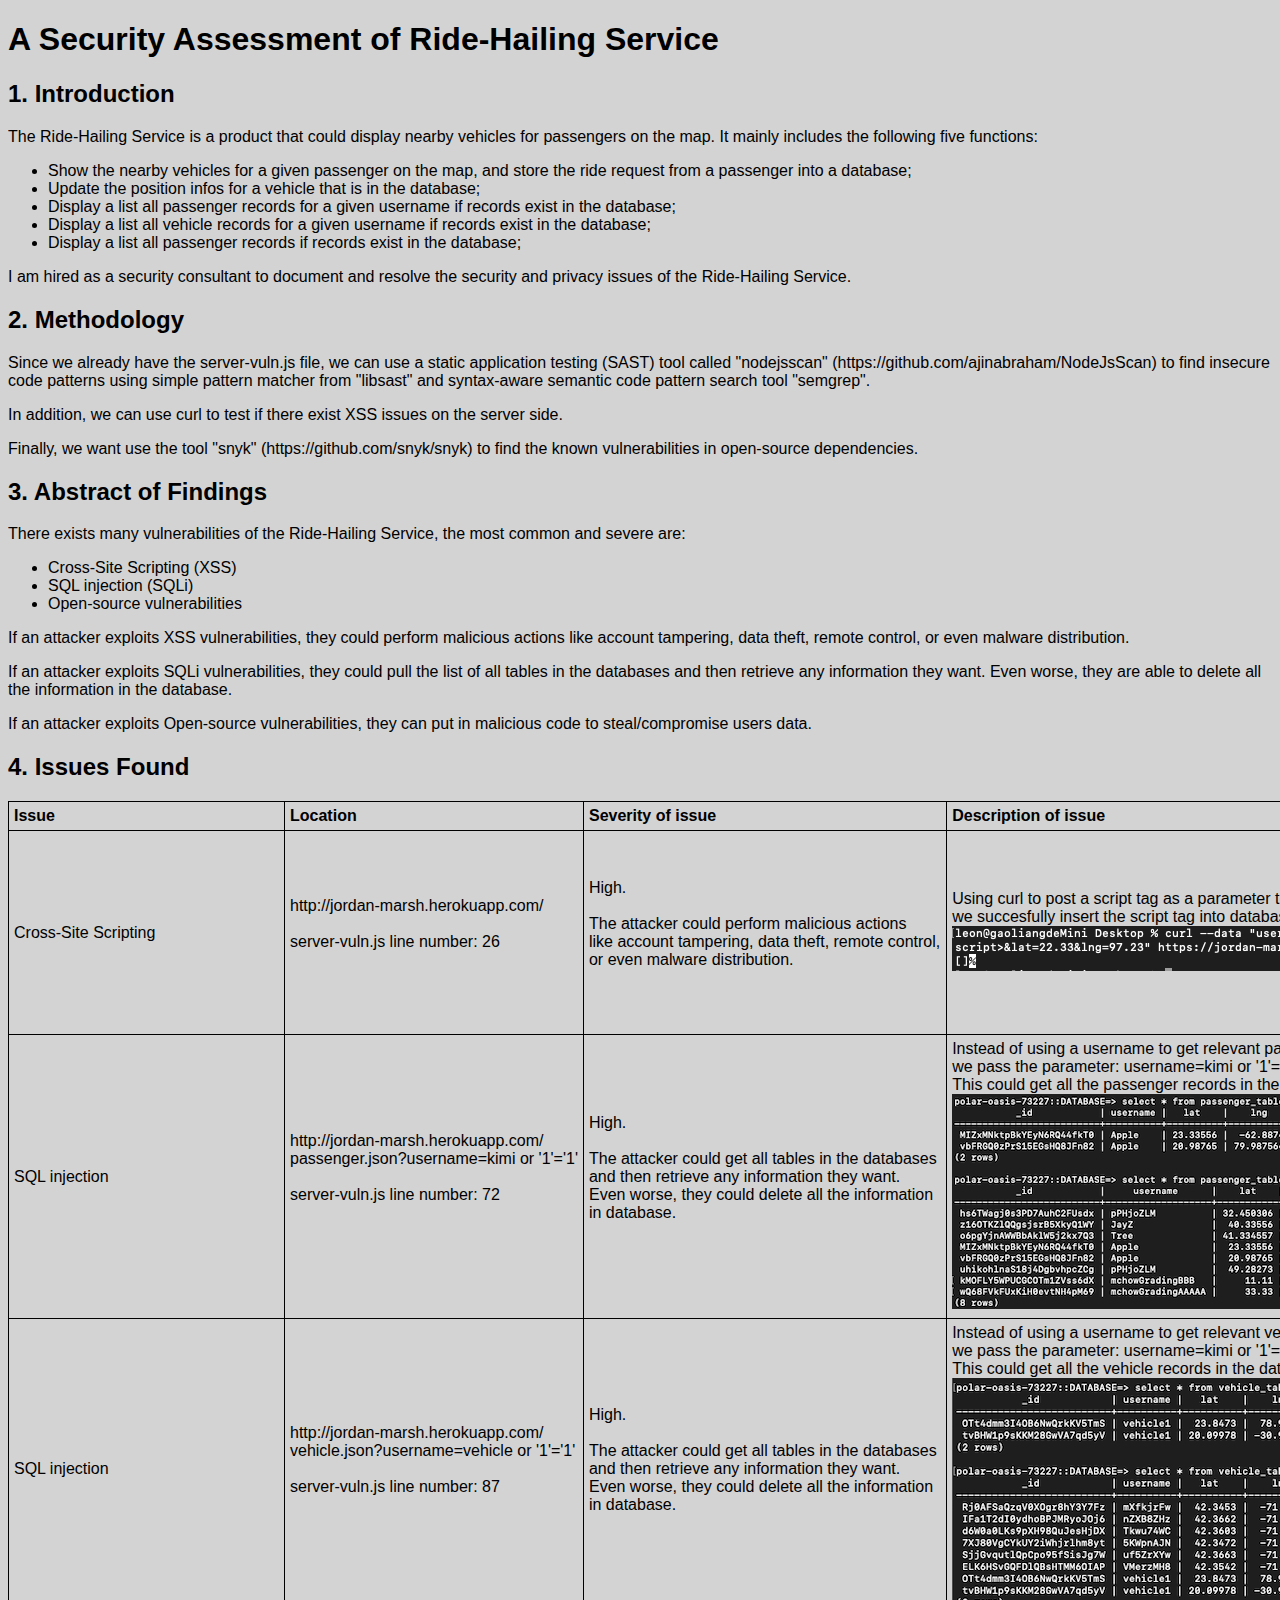
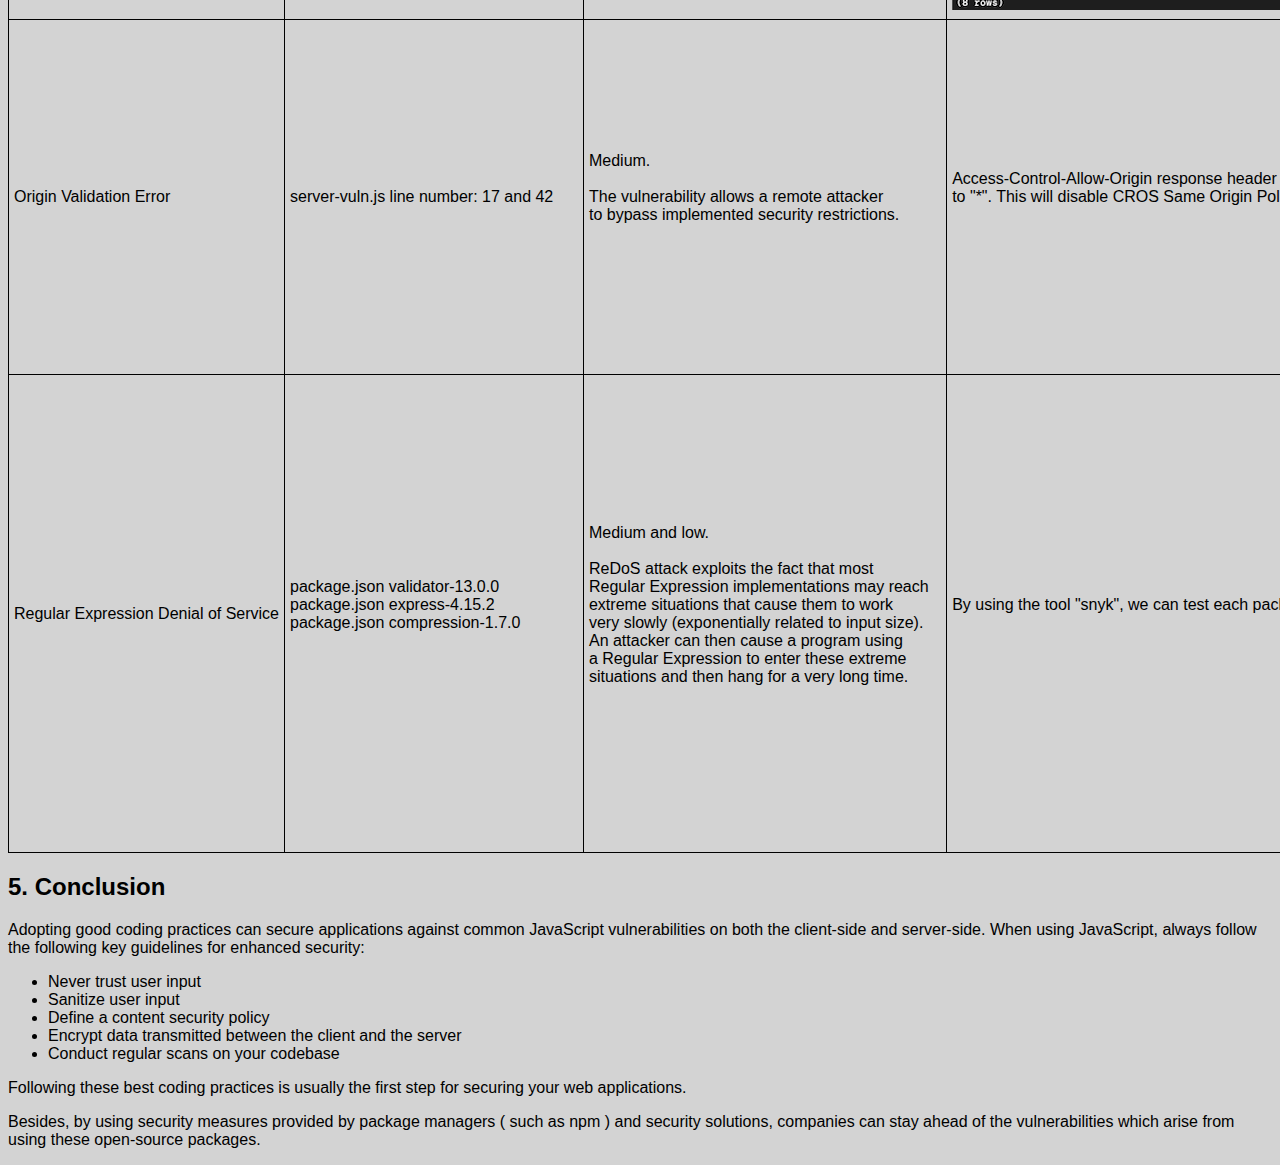
==== security/index.html @ 8e629e10 "perform a security assessment of Ride-Hailing Service" ====
<!DOCTYPE html>
<html lang="en">
<head>
<title>Page Title</title>
<style>
body {
    background-color: lightgray;
    font-family: Arial, Helvetica, sans-serif;
}
table, th, td {
  border: 1px solid black;
  border-collapse: collapse;
}
th, td {
  padding: 5px;
  text-align: left;    
}
td {
  white-space:pre;
}
</style>
</head>
<body>

<h1>A Security Assessment of Ride-Hailing Service</h1>
<h2>1. Introduction</h2>
<p>The Ride-Hailing Service is a product that could display nearby vehicles for passengers on the map. It mainly includes the following five functions:</p>
<ul>
  <li>Show the nearby vehicles for a given passenger on the map, and store the ride request from a passenger into a database;</li>
  <li>Update the position infos for a vehicle that is in the database;</li>
  <li>Display a list all passenger records for a given username if records exist in the database;</li>
  <li>Display a list all vehicle records for a given username if records exist in the database;</li>
  <li>Display a list all passenger records if records exist in the database;</li>
</ul>
<p>I am hired as a security consultant to document and resolve the security and privacy issues of the Ride-Hailing Service.</p>

<h2>2. Methodology</h2>
<p>Since we already have the server-vuln.js file, we can use a static application testing (SAST) tool called "nodejsscan" (https://github.com/ajinabraham/NodeJsScan) to find insecure code patterns using simple pattern matcher from "libsast" and syntax-aware semantic code pattern search tool "semgrep".</p>
<p>In addition, we can use curl to test if there exist XSS issues on the server side.</p>
<p>Finally, we want use the tool "snyk" (https://github.com/snyk/snyk) to find the known vulnerabilities in open-source dependencies.</p>

<h2>3. Abstract of Findings</h2>
<p>There exists many vulnerabilities of the Ride-Hailing Service, the most common and severe are:</p>
<ul>
  <li>Cross-Site Scripting (XSS)</li>
  <li>SQL injection (SQLi)</li>
  <li>Open-source vulnerabilities</li>
</ul>
<p>If an attacker exploits XSS vulnerabilities, they could perform malicious actions like account tampering, data theft, remote control, or even malware distribution.</p>
<p>If an attacker exploits SQLi vulnerabilities, they could pull the list of all tables in the databases and then retrieve any information they want. Even worse, they are able to delete all the information in the database.</p>
<p>If an attacker exploits Open-source vulnerabilities, they can put in malicious code to steal/compromise users data.</p>

<h2>4. Issues Found</h2>
<table style="width:100%">
    <tr>
      <th>Issue</th>
      <th>Location</th>
      <th>Severity of issue</th>
      <th>Description of issue</th>
      <th>Proof of vulnerability</th>
      <th>Resolution</th>
    </tr>
    <tr>
      <td>Cross-Site Scripting</td>
      <td>http://jordan-marsh.herokuapp.com/<br>
server-vuln.js line number: 26
      </td>
      <td>High.<br>
The attacker could perform malicious actions
like account tampering, data theft, remote control,
or even malware distribution.
      </td>
      <td>Using curl to post a script tag as a parameter to visit the POST rides/ method,
we succesfully insert the script tag into database.
<img src="issue1 proof.png"></img></td>
      <td>When we try to dispaly all passenger records,
the page alerts the message we just inserted into the database.
<img src="issue1.png"></img></td>
      <td>Validating and sanitizing input from users to 
ensure it only contains acceptable characters 
that cannot be used to launch XSS attracks.</td>
    </tr>

    <tr>
      <td>SQL injection</td>
      <td>http://jordan-marsh.herokuapp.com/
passenger.json?username=kimi or '1'='1'<br>
server-vuln.js line number: 72
      </td>
      <td>High.<br>
The attacker could get all tables in the databases 
and then retrieve any information they want. 
Even worse, they could delete all the information
in database.
      </td>
      <td>Instead of using a username to get relevant passenger records,
we pass the parameter: username=kimi or '1'='1'.
This could get all the passenger records in the database.
<img src="issue2 proof.png"></img></td>
      <td>We could get all the passenger records by adding or '1'='1',
because this would cause the SQL language always be true. 
Besides, we can delete all the passenger records by adding ;drop table passengers.</td>
      <td>To mitigate SQL injections, developers should always 
perform proper input validation. When input from the user 
fails the validation checks, the SQL query is not executed.
Another way of preventing SQL injection is using parameterized 
queries or prepared statements instead of concatenations. 
Parameterized queries are used to abstract 
the SQL syntax from the input parameters.</td>
    </tr>

    <tr>
      <td>SQL injection</td>
      <td>http://jordan-marsh.herokuapp.com/
vehicle.json?username=vehicle or '1'='1'<br>
server-vuln.js line number: 87
      </td>
      <td>High.<br>
The attacker could get all tables in the databases 
and then retrieve any information they want. 
Even worse, they could delete all the information
in database.
      </td>
      <td>Instead of using a username to get relevant vehicle records,
we pass the parameter: username=kimi or '1'='1'.
This could get all the vehicle records in the database.
<img src="issue3 proof.png"></img></td>
      <td>We could get all the vehicle records by adding or '1'='1',
because this would cause the SQL language always be true. 
Besides, we can delete all the vehicle records by adding ;drop table vehicles.</td>
      <td>To mitigate SQL injections, developers should always 
perform proper input validation. When input from the user 
fails the validation checks, the SQL query is not executed.
Another way of preventing SQL injection is using parameterized 
queries or prepared statements instead of concatenations. 
Parameterized queries are used to abstract 
the SQL syntax from the input parameters.</td>
    </tr>

    <tr>
      <td>Origin Validation Error</td>
      <td>server-vuln.js line number: 17 and 42</td>
      <td>Medium.<br>
The vulnerability allows a remote attacker 
to bypass implemented security restrictions.
      </td>
      <td>Access-Control-Allow-Origin response header is set
to "*". This will disable CROS Same Origin Policy restrictions.
      </td>
      <td>Using tool "nodejsscan" we get:
<img src="issue4 proof.png"></img></td>   
      <td>It's important to limit the scope of trusted websites.</td>
    </tr>

    <tr>
      <td>Regular Expression Denial of Service</td>
      <td>package.json validator-13.0.0
package.json express-4.15.2
package.json compression-1.7.0
      </td>
      <td>Medium and low.<br>
ReDoS attack exploits the fact that most 
Regular Expression implementations may reach 
extreme situations that cause them to work 
very slowly (exponentially related to input size). 
An attacker can then cause a program using 
a Regular Expression to enter these extreme 
situations and then hang for a very long time.
      </td>
      <td>By using the tool "snyk", we can test each package in the package.json file.
      </td>
      <td>Using tool "snyk" we get:
<img src="issue5-1.png"></img><br>
<img src="issue5-2.png"></img><br>
<img src="issue5-3.png"></img>
</td>   

      <td>Package managers (e.g npm) helps manage to a 
certain degree these vulnerabilities from packages 
installed from npm by providing vulnerability reports 
and providing a fix for them.</td>
    </tr>

  </table>


<h2>5. Conclusion</h2>
<p>Adopting good coding practices can secure applications against common JavaScript vulnerabilities on both the client-side and server-side. When using JavaScript, always follow the following key guidelines for enhanced security:</p>
<ul>
      <li>Never trust user input</li>
      <li>Sanitize user input</li>
      <li>Define a content security policy</li>
      <li>Encrypt data transmitted between the client and the server</li>
      <li>Conduct regular scans on your codebase</li>
</ul>
<p>Following these best coding practices is usually the first step for securing your web applications.</p>
<p>Besides, by using security measures provided by package managers ( such as npm ) and security solutions, companies can stay ahead of the vulnerabilities which arise from using these open-source packages.</p>

</body>
</html>
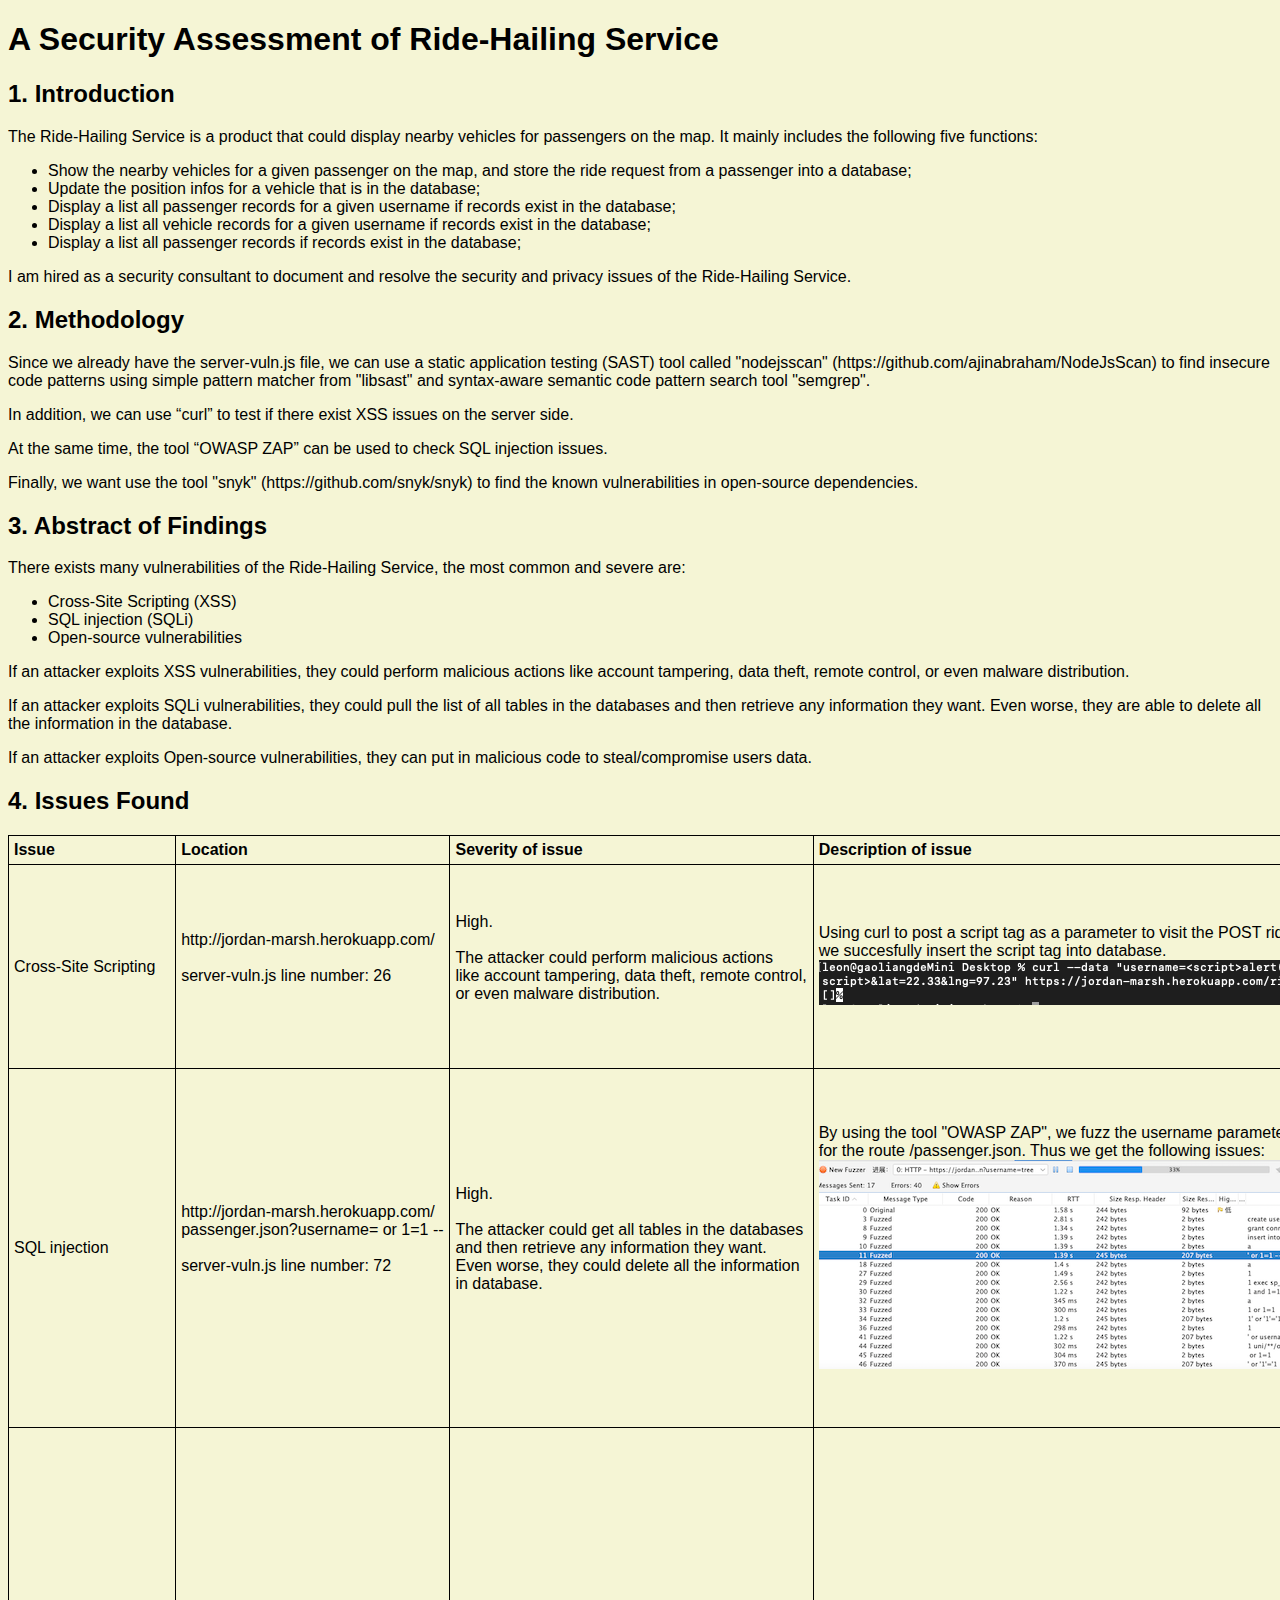
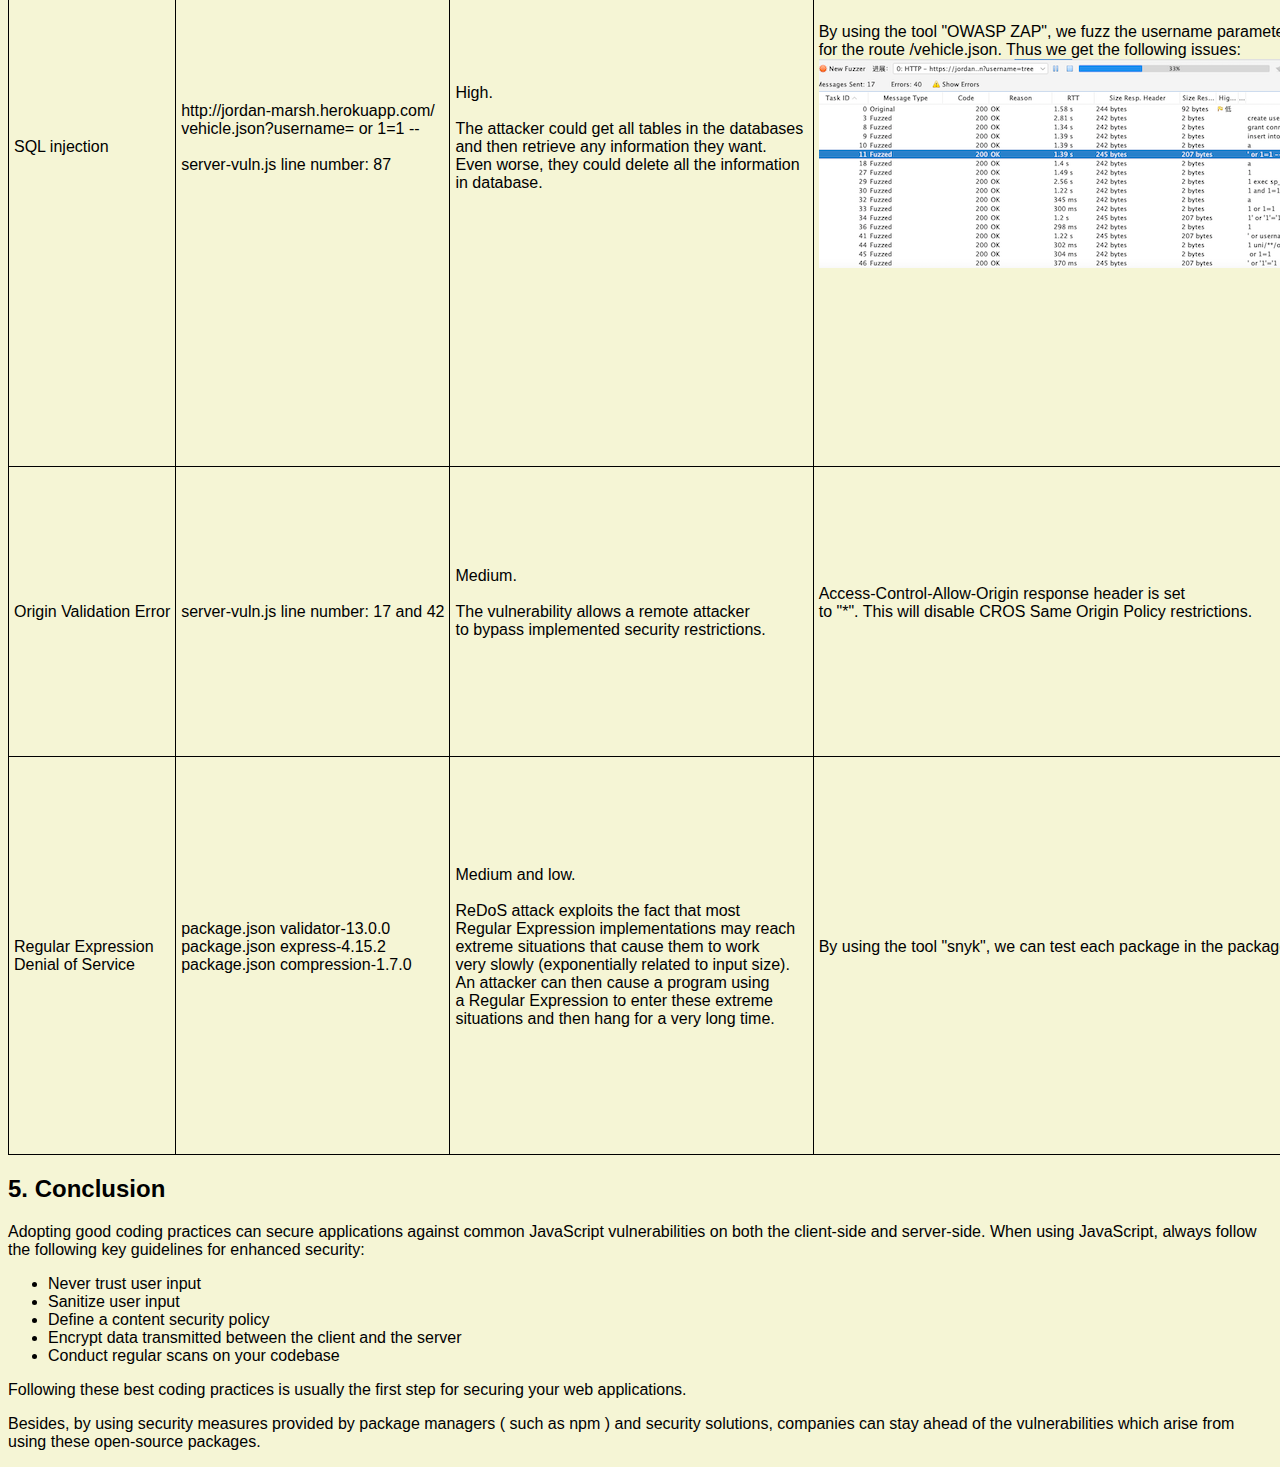
==== commit 108ea790: "modify screenshot" ====
--- a/security/index.html
+++ b/security/index.html
@@ -4,7 +4,7 @@
 <title>Page Title</title>
 <style>
 body {
-    background-color: lightgray;
+    background-color: #f5f5d5;
     font-family: Arial, Helvetica, sans-serif;
 }
 table, th, td {
@@ -36,7 +36,8 @@
 
 <h2>2. Methodology</h2>
 <p>Since we already have the server-vuln.js file, we can use a static application testing (SAST) tool called "nodejsscan" (https://github.com/ajinabraham/NodeJsScan) to find insecure code patterns using simple pattern matcher from "libsast" and syntax-aware semantic code pattern search tool "semgrep".</p>
-<p>In addition, we can use curl to test if there exist XSS issues on the server side.</p>
+<p>In addition, we can use “curl” to test if there exist XSS issues on the server side.</p>
+<p>At the same time, the tool “OWASP ZAP” can be used to check SQL injection issues.</p>
 <p>Finally, we want use the tool "snyk" (https://github.com/snyk/snyk) to find the known vulnerabilities in open-source dependencies.</p>
 
 <h2>3. Abstract of Findings</h2>
@@ -84,7 +85,7 @@
     <tr>
       <td>SQL injection</td>
       <td>http://jordan-marsh.herokuapp.com/
-passenger.json?username=kimi or '1'='1'<br>
+passenger.json?username= or 1=1 --<br>
 server-vuln.js line number: 72
       </td>
       <td>High.<br>
@@ -93,18 +94,20 @@
 Even worse, they could delete all the information
 in database.
       </td>
-      <td>Instead of using a username to get relevant passenger records,
-we pass the parameter: username=kimi or '1'='1'.
-This could get all the passenger records in the database.
+      <td>By using the tool "OWASP ZAP", we fuzz the username parameter 
+for the route /passenger.json. Thus we get the following issues:
+<img src="issue2.png"></img></td>
+      <td>We could get all the passenger records by adding parameter " 'or 1=1 -- " to 
+username of route /passenger.json, because this would set the SQL language 
+always be true.
 <img src="issue2 proof.png"></img></td>
-      <td>We could get all the passenger records by adding or '1'='1',
-because this would cause the SQL language always be true. 
-Besides, we can delete all the passenger records by adding ;drop table passengers.</td>
-      <td>To mitigate SQL injections, developers should always 
-perform proper input validation. When input from the user 
-fails the validation checks, the SQL query is not executed.
-Another way of preventing SQL injection is using parameterized 
-queries or prepared statements instead of concatenations. 
+
+<td>To mitigate SQL injections, developers should 
+always perform proper input validation. When input 
+from the user fails the validation checks, the SQL 
+query is not executed. Another way of preventing 
+SQL injection is using parameterized queries or 
+prepared statements instead of concatenations. 
 Parameterized queries are used to abstract 
 the SQL syntax from the input parameters.</td>
     </tr>
@@ -112,7 +115,7 @@
     <tr>
       <td>SQL injection</td>
       <td>http://jordan-marsh.herokuapp.com/
-vehicle.json?username=vehicle or '1'='1'<br>
+vehicle.json?username= or 1=1 --<br>
 server-vuln.js line number: 87
       </td>
       <td>High.<br>
@@ -121,18 +124,19 @@
 Even worse, they could delete all the information
 in database.
       </td>
-      <td>Instead of using a username to get relevant vehicle records,
-we pass the parameter: username=kimi or '1'='1'.
-This could get all the vehicle records in the database.
+      <td>By using the tool "OWASP ZAP", we fuzz the username parameter 
+for the route /vehicle.json. Thus we get the following issues:
+<img src="issue2.png"></img></td>
+      <td>We could get all the vehicle records by adding parameter " 'or 1=1 -- " to 
+username of route /vehicle.json, because this would set the SQL language 
+always be true.
 <img src="issue3 proof.png"></img></td>
-      <td>We could get all the vehicle records by adding or '1'='1',
-because this would cause the SQL language always be true. 
-Besides, we can delete all the vehicle records by adding ;drop table vehicles.</td>
-      <td>To mitigate SQL injections, developers should always 
-perform proper input validation. When input from the user 
-fails the validation checks, the SQL query is not executed.
-Another way of preventing SQL injection is using parameterized 
-queries or prepared statements instead of concatenations. 
+      <td>To mitigate SQL injections, developers should 
+always perform proper input validation. When input 
+from the user fails the validation checks, the SQL 
+query is not executed. Another way of preventing 
+SQL injection is using parameterized queries or 
+prepared statements instead of concatenations. 
 Parameterized queries are used to abstract 
 the SQL syntax from the input parameters.</td>
     </tr>
@@ -153,7 +157,8 @@
     </tr>
 
     <tr>
-      <td>Regular Expression Denial of Service</td>
+      <td>Regular Expression 
+Denial of Service</td>
       <td>package.json validator-13.0.0
 package.json express-4.15.2
 package.json compression-1.7.0
